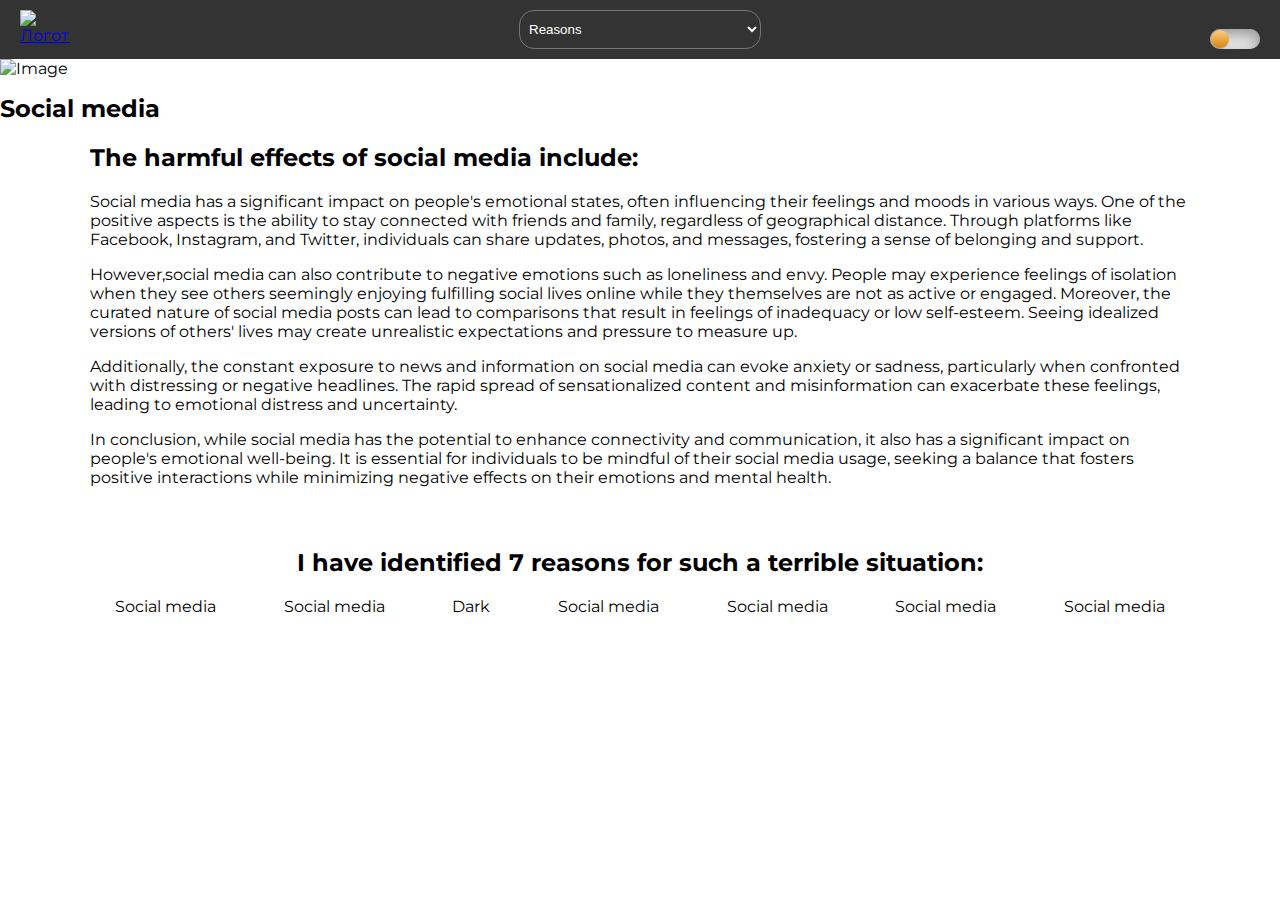
==== page/social.html @ 1b866ad2 "debag" ====
<!DOCTYPE html>
<html lang="en">
  <head>
    <meta charset="UTF-8" />
    <meta name="viewport" content="width=device-width, initial-scale=1.0" />
    <link rel="stylesheet" href="normalize.css" />
    <link
      href="https://fonts.googleapis.com/css2?family=Montserrat:ital,wght@0,100..900;1,100..900&display=swap"
      rel="stylesheet"
    />
    <link rel="stylesheet" href="../style.css" />
    <link rel="icon" href="../img/favicon2.png" type="image/png" />

    <script src="https://unpkg.com/scrollreveal"></script>

    <title>Social</title>
  </head>
  <body>
    <header>
      <div class="header_logo">
        <a href="../index.html"
          ><img src="../img/header_logo.png" alt="Логотип" class="logo"
        /></a>
      </div>
      <div class="header__menu" onchange="window.open(this.value,'_blank')">
        <select class="header__select">
          <option value="../index.html" class="header__select__name">
            Reasons
          </option>
          <option value="Social.html">Social media</option>
          <option value="catalog2.html">Fear of loneliness</option>
          <option value="catalog3.html">Perfectionism</option>
          <option value="catalog3.html">Low self-esteem</option>
          <option value="catalog3.html">Difficulty expressing emotions</option>
          <option value="catalog3.html">
            Historical events and doomscrolling
          </option>
        </select>
      </div>
      <div class="toggle-container">
        <input type="checkbox" id="darkModeToggle" />
        <label for="darkModeToggle"></label>
      </div>
    </header>
    <div class="baner">
      <div class="baner__img">
        <img src="../img/img2.png" alt="Image" />
      </div>
      <div class="baner__text">
        <h1>Social media</h1>
      </div>
    </div>

    <div class="main">
      <div class="block">
        <h2 class="block__header">
          The harmful effects of social media include:
        </h2>
        <p class="block__item">
          Social media has a significant impact on people's emotional states,
          often influencing their feelings and moods in various ways. One of the
          positive aspects is the ability to stay connected with friends and
          family, regardless of geographical distance. Through platforms like
          Facebook, Instagram, and Twitter, individuals can share updates,
          photos, and messages, fostering a sense of belonging and support.
        </p>
        <p class="block__item">
          However,social media can also contribute to negative emotions such as
          loneliness and envy. People may experience feelings of isolation when
          they see others seemingly enjoying fulfilling social lives online
          while they themselves are not as active or engaged. Moreover, the
          curated nature of social media posts can lead to comparisons that
          result in feelings of inadequacy or low self-esteem. Seeing idealized
          versions of others' lives may create unrealistic expectations and
          pressure to measure up.
        </p>
        <p class="block__item">
          Additionally, the constant exposure to news and information on social
          media can evoke anxiety or sadness, particularly when confronted with
          distressing or negative headlines. The rapid spread of sensationalized
          content and misinformation can exacerbate these feelings, leading to
          emotional distress and uncertainty.
        </p>
        <p class="block__item">
          In conclusion, while social media has the potential to enhance
          connectivity and communication, it also has a significant impact on
          people's emotional well-being. It is essential for individuals to be
          mindful of their social media usage, seeking a balance that fosters
          positive interactions while minimizing negative effects on their
          emotions and mental health.
        </p>
      </div>

      <div class="sections">
        <h2 class="sections__text">
          I have identified 7 reasons for such a terrible situation:
        </h2>
        <div class="sections__list">
          <a href="#" class="section">Social media</a>
          <a href="#" class="section">Social media</a>
          <a href="#" class="section">Dark</a>
          <a href="#" class="section">Social media</a>
          <a href="#" class="section">Social media</a>
          <a href="#" class="section">Social media</a>
          <a href="#" class="section">Social media</a>
        </div>
      </div>
    </div>
    <script src="../script.js"></script>
  </body>
</html>
---- style.css ----
html.sr .load-hidden {
  visibility: hidden;
}

body {
  font-family: "Montserrat", sans-serif;
  font-optical-sizing: auto;
  font-weight: 400;
  font-style: normal;
  margin: 0;
  padding: 0;
  transition: background-color 0.5s ease;
}

img {
  max-width: 100%;
}

/* Header */

header {
  background-color: #333;
  color: #fff;
  padding: 10px 20px;
  display: flex;
  justify-content: space-between;
}
.header_logo {
  max-width: 50px;
  height: auto;
  cursor: pointer;
}

.header__menu {
  display: flex;
}
.header__select {
  background-color: #333;
  color: #fff;
  border-radius: 15px;
  padding: 5px;
}

.header__select option {
  margin-bottom: 10px;
}

/* dark mode */

.toggle-container label {
  width: 50px;
  height: 20px;
  position: relative;
  display: block;
  background: #ebebeb;
  border-radius: 200px;
  box-shadow: inset 0px 5px 15px rgba(0, 0, 0, 0.4),
    inset 0px -5px 15px rgba(255, 255, 255, 0.4);
  cursor: pointer;
  transition: 0.3s;
}
.toggle-container label:after {
  content: "";
  width: 18px;
  height: 18px;
  position: absolute;
  top: 1px;
  left: 1px;
  background: linear-gradient(180deg, #ffcc89, #d8860b);
  border-radius: 180px;
  box-shadow: 0px 1px 1px rgba(0, 0, 0, 0.2);
  transition: 0.3s;
}
.toggle-container input {
  width: 0;
  height: 0;
  visibility: hidden;
}

.toggle-container input:checked + label {
  background: #242424;
}

.toggle-container input:checked + label:after {
  left: 49px;
  transform: translateX(-100%);
  background: linear-gradient(180deg, #777, #3a3a3a);
}
.dark-mode {
  background-color: #222;
  color: #fff;
}
.dark-mode a {
  color: white;
}

/* main */
.main {
  max-width: 1100px;
  margin: 0 auto;
}

/* banner */
.baner {
}
.baner__img {
  height: auto;
}
.baner__img img {
  width: 100%;
}

.baner__text {
  color: black;
  z-index: 2;
}

@media screen {
  .baner__text {
    font-size: 12px;
  }
}

/* statistics */
.statistics {
  padding: 25px;
}
.statistics ol {
  max-width: 70%;
}
.statistics li {
  font-size: 16px;
  margin-bottom: 10px;
  line-height: 24px;
}

/* sections */

.sections {
  padding: 25px;
}
.sections__text {
  text-align: center;
}
.sections__list {
  display: flex;
  justify-content: space-between;
  margin: 20px 0;
}

.section {
  color: black;
  text-decoration: none;
  transition: text-decoration 0.5s ease;
}

.section:hover {
  text-decoration: underline;
}

/* block text */
.block-text {
  margin-top: 50px;
  line-height: 24px;
  letter-spacing: 0%;
  text-align: left;
}
.block-text h2 {
  font-size: 26px;
}
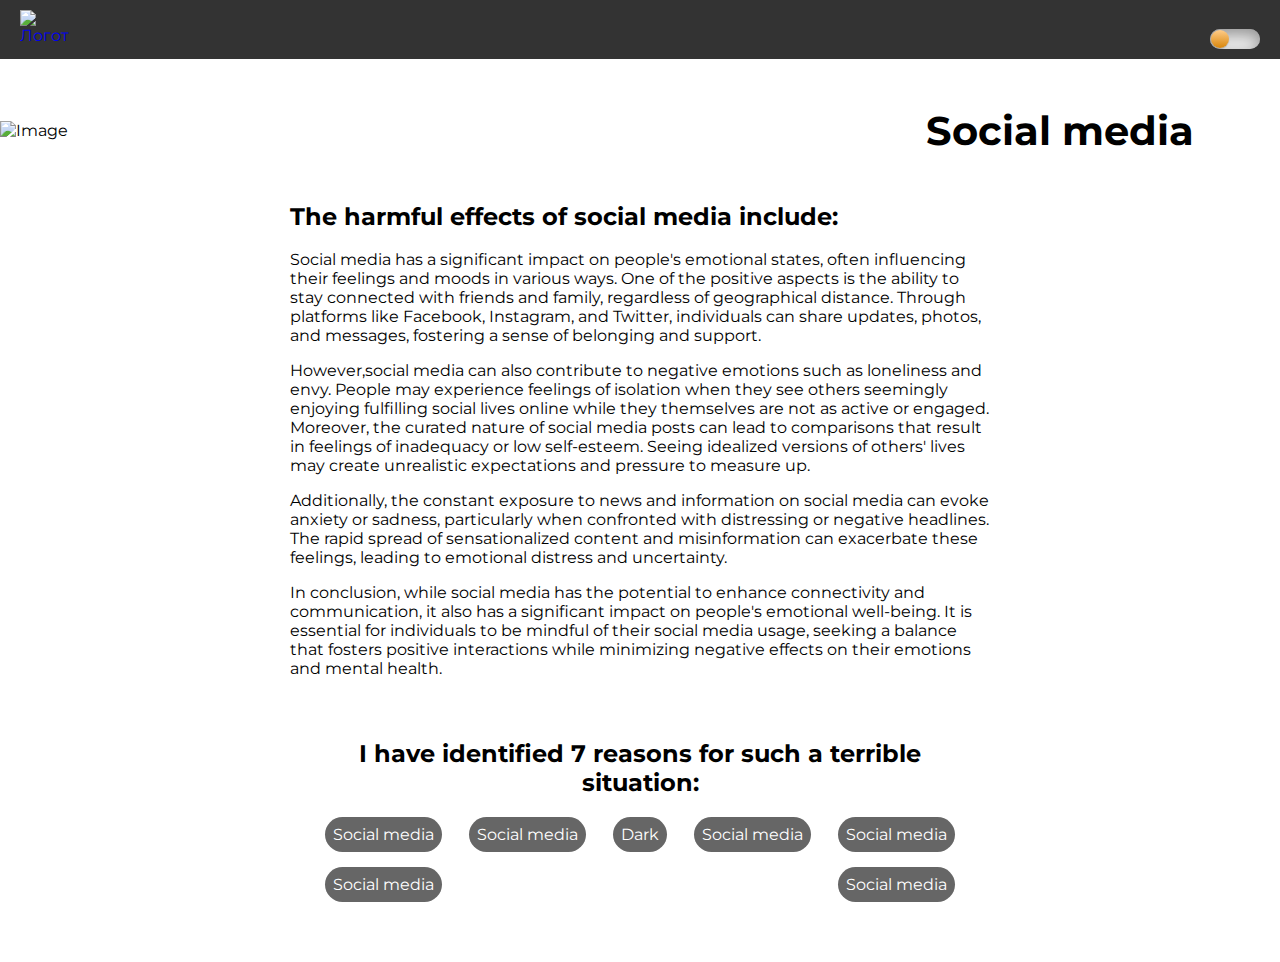
==== commit 3ded8c53: "fix bugs" ====
--- a/page/social.html
+++ b/page/social.html
@@ -22,20 +22,6 @@
           ><img src="../img/header_logo.png" alt="Логотип" class="logo"
         /></a>
       </div>
-      <div class="header__menu" onchange="window.open(this.value,'_blank')">
-        <select class="header__select">
-          <option value="../index.html" class="header__select__name">
-            Reasons
-          </option>
-          <option value="Social.html">Social media</option>
-          <option value="catalog2.html">Fear of loneliness</option>
-          <option value="catalog3.html">Perfectionism</option>
-          <option value="catalog3.html">Low self-esteem</option>
-          <option value="catalog3.html">Difficulty expressing emotions</option>
-          <option value="catalog3.html">
-            Historical events and doomscrolling
-          </option>
-        </select>
       </div>
       <div class="toggle-container">
         <input type="checkbox" id="darkModeToggle" />
--- a/style.css
+++ b/style.css
@@ -16,6 +16,25 @@
   max-width: 100%;
 }
 
+a {
+  text-decoration: none;
+}
+
+/* Стилизация полосы прокрутки */
+::-webkit-scrollbar {
+  width: 10px; /* Ширина скроллбара */
+}
+
+/* Оформление ползунка скроллбара */
+::-webkit-scrollbar-thumb {
+  background-color: #666; /* Цвет ползунка */
+  border-radius: 5px; /* Закругление углов */
+}
+
+/* Оформление трека скроллбара */
+::-webkit-scrollbar-track {
+  background-color: #999; /* Цвет трека */
+}
 /* Header */
 
 header {
@@ -24,25 +43,12 @@
   padding: 10px 20px;
   display: flex;
   justify-content: space-between;
+  margin-bottom: 20px;
 }
 .header_logo {
   max-width: 50px;
   height: auto;
   cursor: pointer;
-}
-
-.header__menu {
-  display: flex;
-}
-.header__select {
-  background-color: #333;
-  color: #fff;
-  border-radius: 15px;
-  padding: 5px;
-}
-
-.header__select option {
-  margin-bottom: 10px;
 }
 
 /* dark mode */
@@ -96,29 +102,27 @@
 
 /* main */
 .main {
-  max-width: 1100px;
+  max-width: 700px;
   margin: 0 auto;
 }
 
 /* banner */
 .baner {
+  display: flex;
+  align-items: center;
 }
 .baner__img {
   height: auto;
+  width: 70%;
+  margin-right: 30px;
 }
 .baner__img img {
   width: 100%;
 }
 
 .baner__text {
-  color: black;
   z-index: 2;
-}
-
-@media screen {
-  .baner__text {
-    font-size: 12px;
-  }
+  font-size: 20px;
 }
 
 /* statistics */
@@ -146,16 +150,17 @@
   display: flex;
   justify-content: space-between;
   margin: 20px 0;
+  flex-wrap: wrap;
 }
 
 .section {
-  color: black;
+  color: white;
   text-decoration: none;
   transition: text-decoration 0.5s ease;
-}
-
-.section:hover {
-  text-decoration: underline;
+  margin: 0 10px 15px 10px;
+  background-color: #666;
+  padding: 8px;
+  border-radius: 20px;
 }
 
 /* block text */
@@ -168,3 +173,40 @@
 .block-text h2 {
   font-size: 26px;
 }
+
+/* Стили для мобильных устройств */
+@media screen and (max-width: 767px) {
+  .main {
+    max-width: 400px;
+    padding: 0 10px;
+  }
+
+  .header__select {
+    width: 150px;
+  }
+  .baner__text {
+    font-size: 12px;
+  }
+}
+
+/* Стили для планшетов */
+@media screen and (min-width: 768px) and (max-width: 1023px) {
+  .main {
+    max-width: 600px;
+  }
+  .header__select {
+    width: 200px;
+  }
+  .baner__text {
+    font-size: 15px;
+  }
+}
+/* Стили для ноутбуков */
+@media screen and (min-width: 1024px) and (max-width: 1439px) {
+  /* Ваш CSS код для ноутбуков */
+}
+
+/* Стили для десктопов */
+@media screen and (min-width: 1440px) {
+  /* Ваш CSS код для десктопов */
+}
